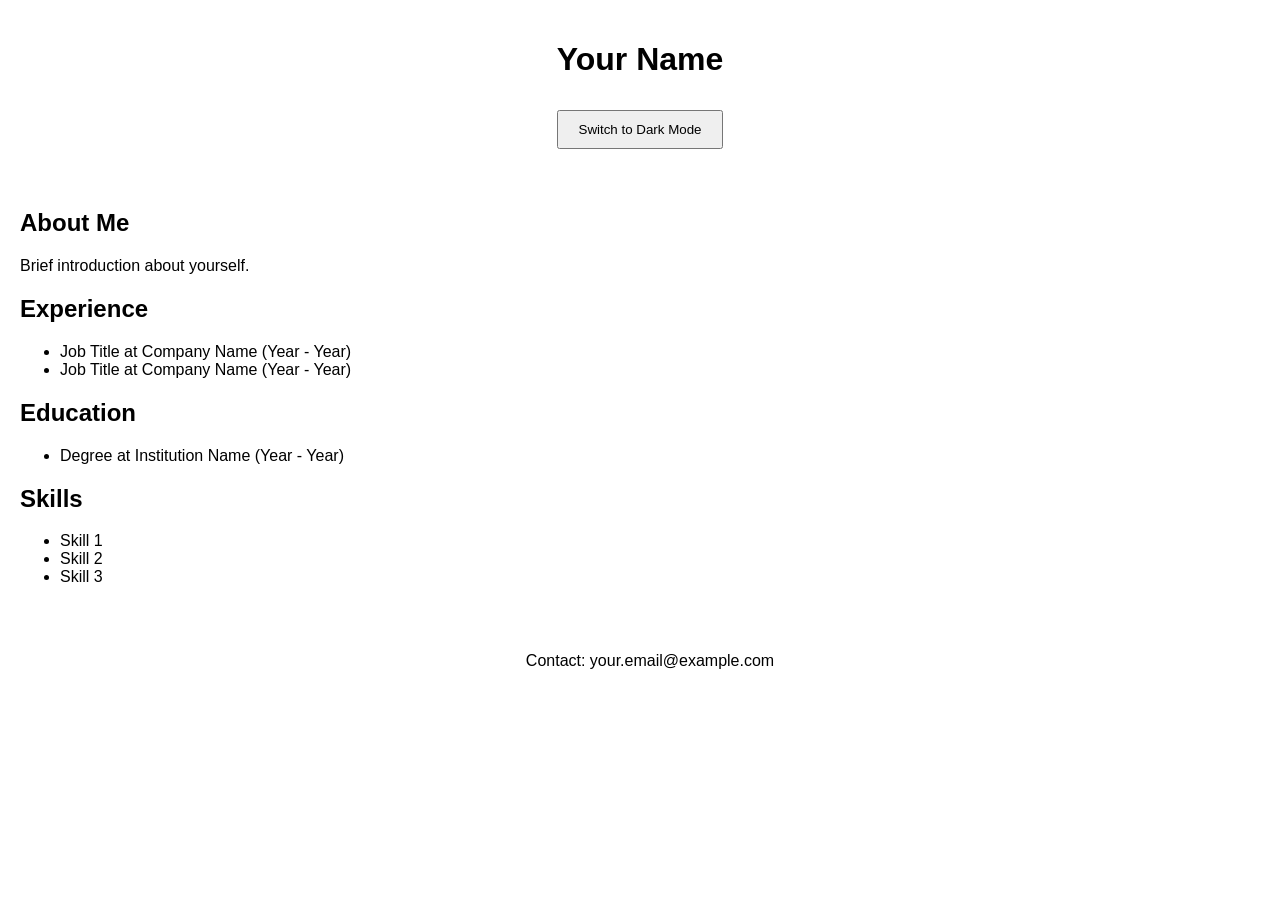
==== index.html @ 6fa31d09 "Add files via upload" ====
<!DOCTYPE html>
<html lang="en">
<head>
    <meta charset="UTF-8">
    <meta name="viewport" content="width=device-width, initial-scale=1.0">
    <title>Your Name - CV</title>
    <link rel="stylesheet" href="styles.css">
</head>
<body>
    <header>
        <h1>Your Name</h1>
        <button id="mode-toggle">Switch to Dark Mode</button>
    </header>
    <main>
        <section id="about">
            <h2>About Me</h2>
            <p>Brief introduction about yourself.</p>
        </section>
        <section id="experience">
            <h2>Experience</h2>
            <ul>
                <li>Job Title at Company Name (Year - Year)</li>
                <li>Job Title at Company Name (Year - Year)</li>
            </ul>
        </section>
        <section id="education">
            <h2>Education</h2>
            <ul>
                <li>Degree at Institution Name (Year - Year)</li>
            </ul>
        </section>
        <section id="skills">
            <h2>Skills</h2>
            <ul>
                <li>Skill 1</li>
                <li>Skill 2</li>
                <li>Skill 3</li>
            </ul>
        </section>
    </main>
    <footer>
        <p>Contact: your.email@example.com</p>
    </footer>
    <script src="script.js"></script>
</body>
</html>
---- styles.css ----
body {
    font-family: Arial, sans-serif;
    margin: 0;
    padding: 0;
    background-color: white;
    color: black;
    transition: background-color 0.3s, color 0.3s;
}

header {
    text-align: center;
    padding: 20px;
}

button {
    padding: 10px 20px;
    margin-top: 10px;
    cursor: pointer;
}

main {
    padding: 20px;
}

section {
    margin-bottom: 20px;
}

footer {
    text-align: center;
    padding: 10px;
    position: relative;
    bottom: 0;
    width: 100%;
}

/* Dark Mode Styles */
body.dark-mode {
    background-color: black;
    color: white;
}

body.dark-mode button {
    background-color: white;
    color: black;
}


@media (max-width: 600px) {
    header, main, footer {
        padding: 10px;
    }

    button {
        width: 100%;
    }
}
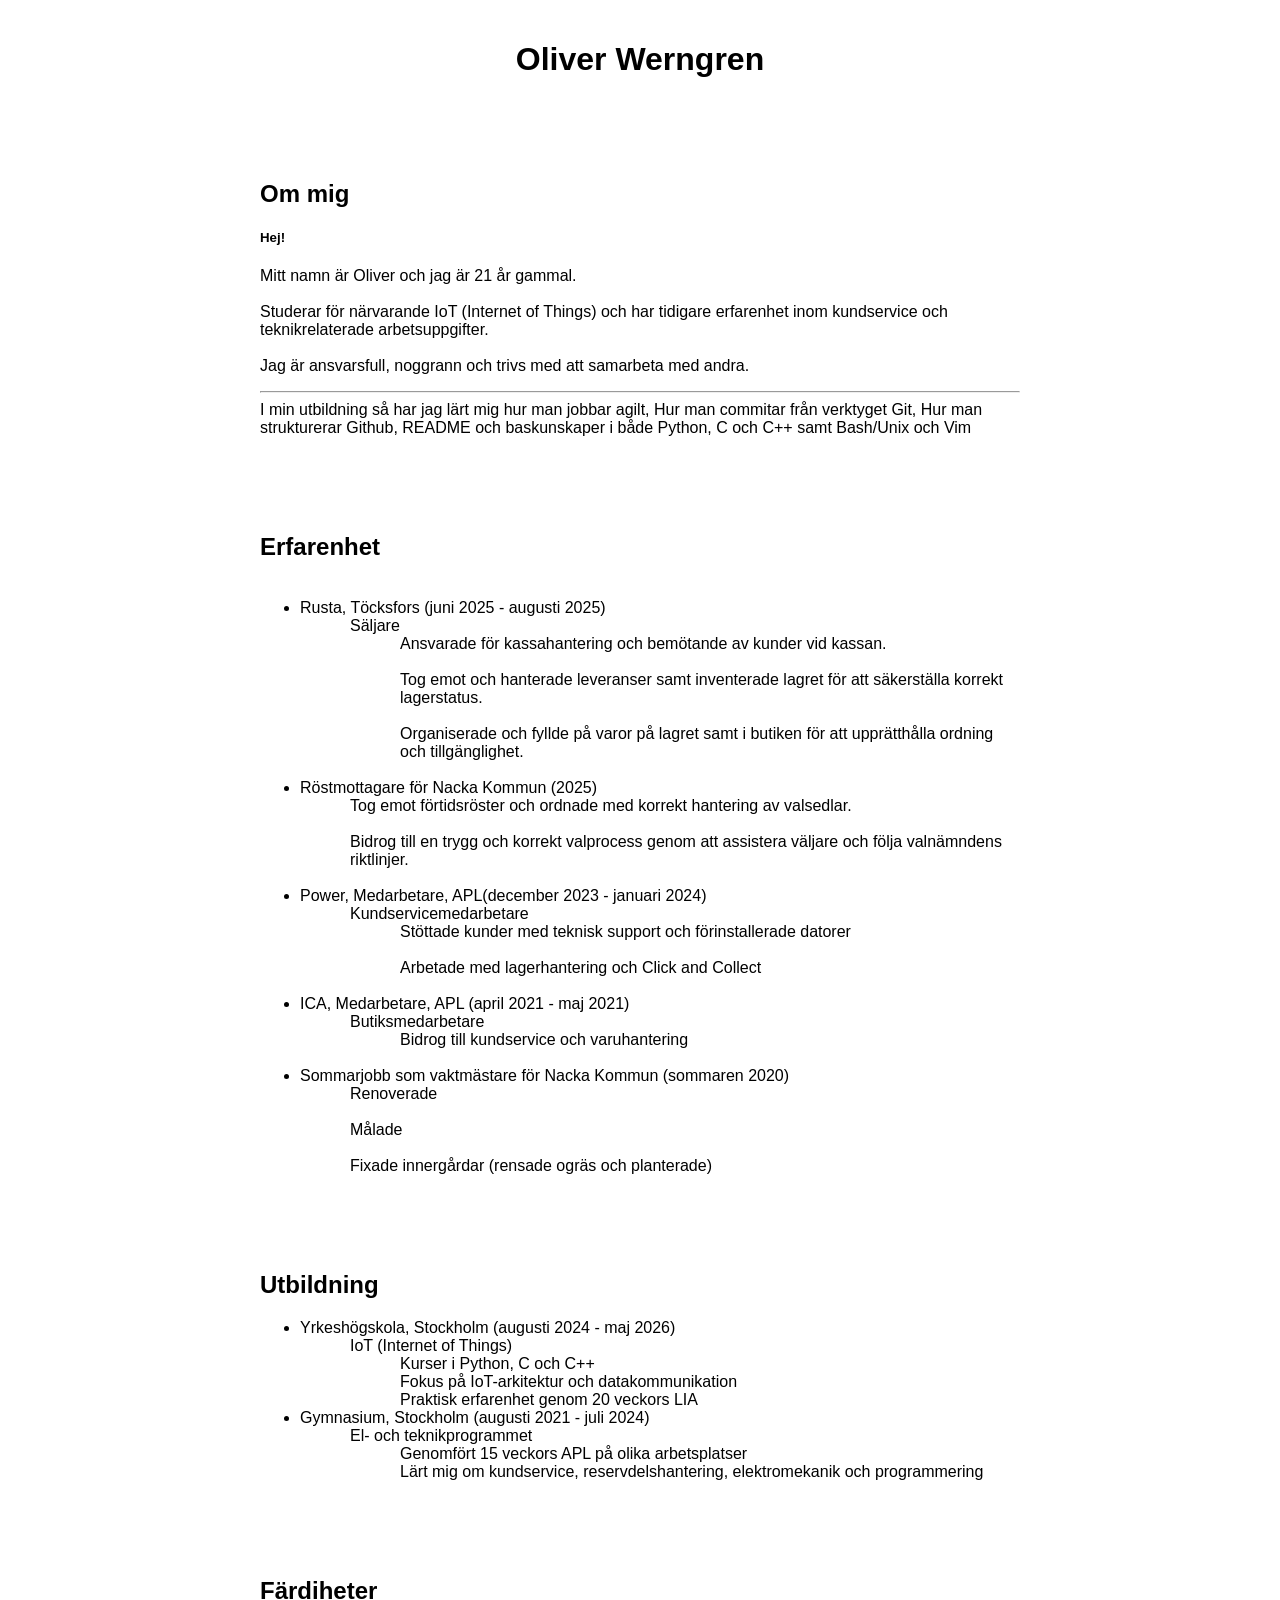
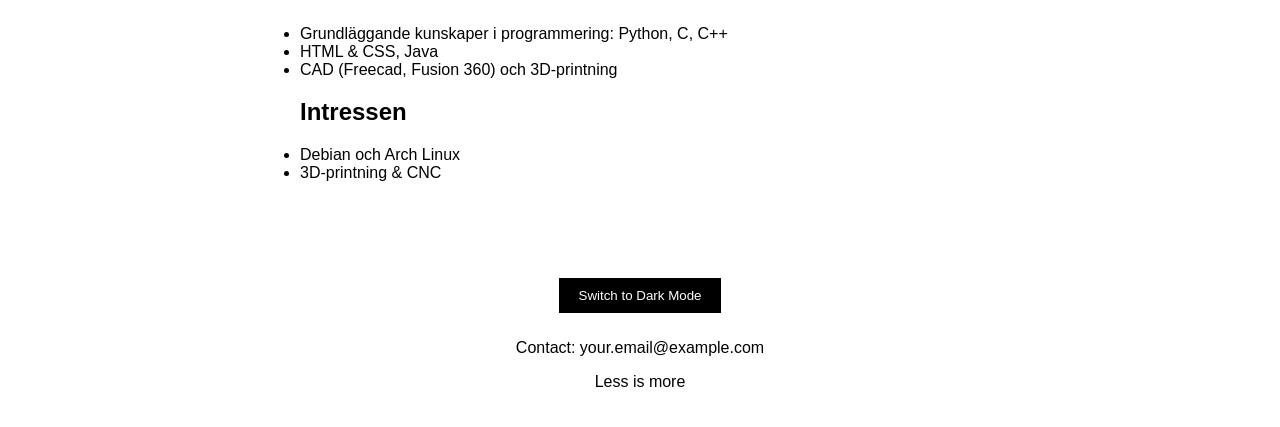
==== commit 07f3879a: "changed HTMl and CSS" ====
--- a/index.html
+++ b/index.html
@@ -3,43 +3,112 @@
 <head>
     <meta charset="UTF-8">
     <meta name="viewport" content="width=device-width, initial-scale=1.0">
-    <title>Your Name - CV</title>
+    <title>Oliver Werngren - CV</title>
     <link rel="stylesheet" href="styles.css">
 </head>
 <body>
     <header>
-        <h1>Your Name</h1>
-        <button id="mode-toggle">Switch to Dark Mode</button>
+        <h1>Oliver Werngren</h1>
     </header>
     <main>
         <section id="about">
-            <h2>About Me</h2>
-            <p>Brief introduction about yourself.</p>
+            <h2>Om mig</h2>
+            <h5>Hej!</h5>
+            <p>
+                Mitt namn är Oliver och jag är 21 år gammal. <br><br>
+                Studerar för närvarande IoT (Internet of Things) och har tidigare erfarenhet inom kundservice och teknikrelaterade arbetsuppgifter. <br><br> Jag är ansvarsfull, noggrann och trivs med att samarbeta med andra. <hr>
+                I min utbildning så har jag lärt mig hur man jobbar agilt, Hur man commitar från verktyget Git, Hur man strukturerar Github, README och baskunskaper i både Python, C och C++ samt Bash/Unix och Vim 
+            </p>
         </section>
         <section id="experience">
-            <h2>Experience</h2>
+            <h2>Erfarenhet</h2>
             <ul>
-                <li>Job Title at Company Name (Year - Year)</li>
-                <li>Job Title at Company Name (Year - Year)</li>
+                <br>
+                <li>Rusta, Töcksfors (juni 2025 - augusti 2025)
+                    <div class="inner-text-padding">Säljare
+                        <div class="inner-text-padding">Ansvarade för kassahantering och bemötande av kunder vid kassan.</div>
+                        <br>
+                        <div class="inner-text-padding">Tog emot och hanterade leveranser samt inventerade lagret för att säkerställa korrekt lagerstatus.</div>
+                        <br>
+                        <div class="inner-text-padding">Organiserade och fyllde på varor på lagret samt i butiken för att upprätthålla ordning och tillgänglighet.</div>
+                    </div>
+                </li>
+    
+                <br>
+
+                <li>Röstmottagare för Nacka Kommun (2025)
+                        <div class="inner-text-padding">Tog emot förtidsröster och ordnade med korrekt hantering av valsedlar.</div>
+                        <br>
+                        <div class="inner-text-padding">Bidrog till en trygg och korrekt valprocess genom att assistera väljare och följa valnämndens riktlinjer.</div>
+                </li>
+
+                <br>
+
+                <li>Power, Medarbetare, APL(december 2023 - januari 2024) 
+                    <div class="inner-text-padding">Kundservicemedarbetare
+                        <div class="inner-text-padding">Stöttade kunder med teknisk support och förinstallerade datorer</div>
+                        <br>
+                        <div class="inner-text-padding">Arbetade med lagerhantering och Click and Collect</div>
+                    </div>
+                </li>
+
+                <br>
+
+                <li>ICA, Medarbetare, APL (april 2021 - maj 2021) 
+                    <div class="inner-text-padding">Butiksmedarbetare
+                        <div class="inner-text-padding">Bidrog till kundservice och varuhantering</div>
+                    </div>
+                </li>
+
+                <br>
+
+                <li>Sommarjobb som vaktmästare för Nacka Kommun (sommaren 2020) 
+                        <div class="inner-text-padding">Renoverade</div>
+                        <br>
+                        <div class="inner-text-padding">Målade</div>
+                        <br>
+                        <div class="inner-text-padding">Fixade innergårdar (rensade ogräs och planterade)</div>
+                </li>
+
             </ul>
         </section>
         <section id="education">
-            <h2>Education</h2>
+            <h2>Utbildning</h2>
             <ul>
-                <li>Degree at Institution Name (Year - Year)</li>
+                <li>Yrkeshögskola, Stockholm (augusti 2024 - maj 2026)
+                    <div class="inner-text-padding">IoT (Internet of Things)
+                        <div class="inner-text-padding">Kurser i Python, C och C++</div>
+                        <div class="inner-text-padding">Fokus på IoT-arkitektur och datakommunikation</div>
+                        <div class="inner-text-padding">Praktisk erfarenhet genom 20 veckors LIA</div>
+                    </div>
+                </li>
+
+                <li>Gymnasium, Stockholm (augusti 2021 - juli 2024)
+                    <div class="inner-text-padding">El- och teknikprogrammet
+                        <div class="inner-text-padding">Genomfört 15 veckors APL på olika arbetsplatser</div>
+                        <div class="inner-text-padding">Lärt mig om kundservice, reservdelshantering, elektromekanik och programmering</div>
+                    </div>
+                </li>
             </ul>
         </section>
         <section id="skills">
-            <h2>Skills</h2>
+            <h2>Färdiheter</h2>
             <ul>
-                <li>Skill 1</li>
-                <li>Skill 2</li>
-                <li>Skill 3</li>
+                <li>Grundläggande kunskaper i programmering: Python, C, C++</li>
+                <li>HTML & CSS, Java</li>
+                <li>CAD (Freecad, Fusion 360) och 3D-printning</li>
+
+                <h2>Intressen</h2>
+                <li>Debian och Arch Linux</li>
+                <li>3D-printning & CNC</li>
             </ul>
         </section>
     </main>
     <footer>
+        <button id="mode-toggle">Switch to Dark Mode</button>
         <p>Contact: your.email@example.com</p>
+        <p>Less is more</p>
+
     </footer>
     <script src="script.js"></script>
 </body>
--- a/styles.css
+++ b/styles.css
@@ -4,7 +4,7 @@
     padding: 0;
     background-color: white;
     color: black;
-    transition: background-color 0.3s, color 0.3s;
+    transition: background-color 0.5s, color 0.5s; /* Smooth transition for background and text color */
 }
 
 header {
@@ -12,26 +12,25 @@
     padding: 20px;
 }
 
-button {
-    padding: 10px 20px;
-    margin-top: 10px;
-    cursor: pointer;
-}
-
 main {
-    padding: 20px;
+    padding: 20px; /* Reduced padding for mobile */
+    max-width: 800px; /* Limit width for better readability */
+    margin: auto; /* Center the main content */
 }
 
 section {
-    margin-bottom: 20px;
+    margin-bottom: 20px; /* Increased margin for better separation */
+    padding: 20px; /* Add padding inside sections */
+    border-radius: 8px; /* Rounded corners */
+    transition: background-color 0.5s; /* Smooth transition for background color */
 }
 
-footer {
-    text-align: center;
-    padding: 10px;
-    position: relative;
-    bottom: 0;
-    width: 100%;
+/* Boxy design for mobile */
+@media (max-width: 600px) {
+    section {
+        background-color: #f0f0f0; /* Light gray background for sections */
+        border: 1px solid black; /* Add a border around sections */
+    }
 }
 
 /* Dark Mode Styles */
@@ -40,18 +39,51 @@
     color: white;
 }
 
-body.dark-mode button {
-    background-color: white;
-    color: black;
+body.dark-mode section {
+    background-color: #333; /* Dark background for sections in dark mode */
+}
+
+/* Footer Styles */
+footer {
+    text-align: center;
+    padding: 20px;
+    position: relative;
+}
+
+footer button {
+    margin-bottom: 10px; /* Space between button and text */
+    transition: background-color 0.5s, color 0.5s; /* Smooth transition for button */
+}
+
+/* Button Styles */
+button {
+    padding: 10px 20px;
+    cursor: pointer;
+    border: none;
+    background-color: black; /* Button background */
+    color: white; /* Button text color */
+    transition: background-color 0.5s, color 0.5s; /* Smooth transition for button */
+}
+
+body.dark-mode footer button {
+    background-color: white; /* Button background in dark mode */
+    color: black; /* Button text color in dark mode */
+}
+
+.inner-text-padding {
+    padding-left: 50px;
 }
 
 
+
+
+/* Responsive Design */
 @media (max-width: 600px) {
     header, main, footer {
         padding: 10px;
     }
 
-    button {
-        width: 100%;
+    footer button {
+        width: 100%; /* Full width button on mobile */
     }
 }
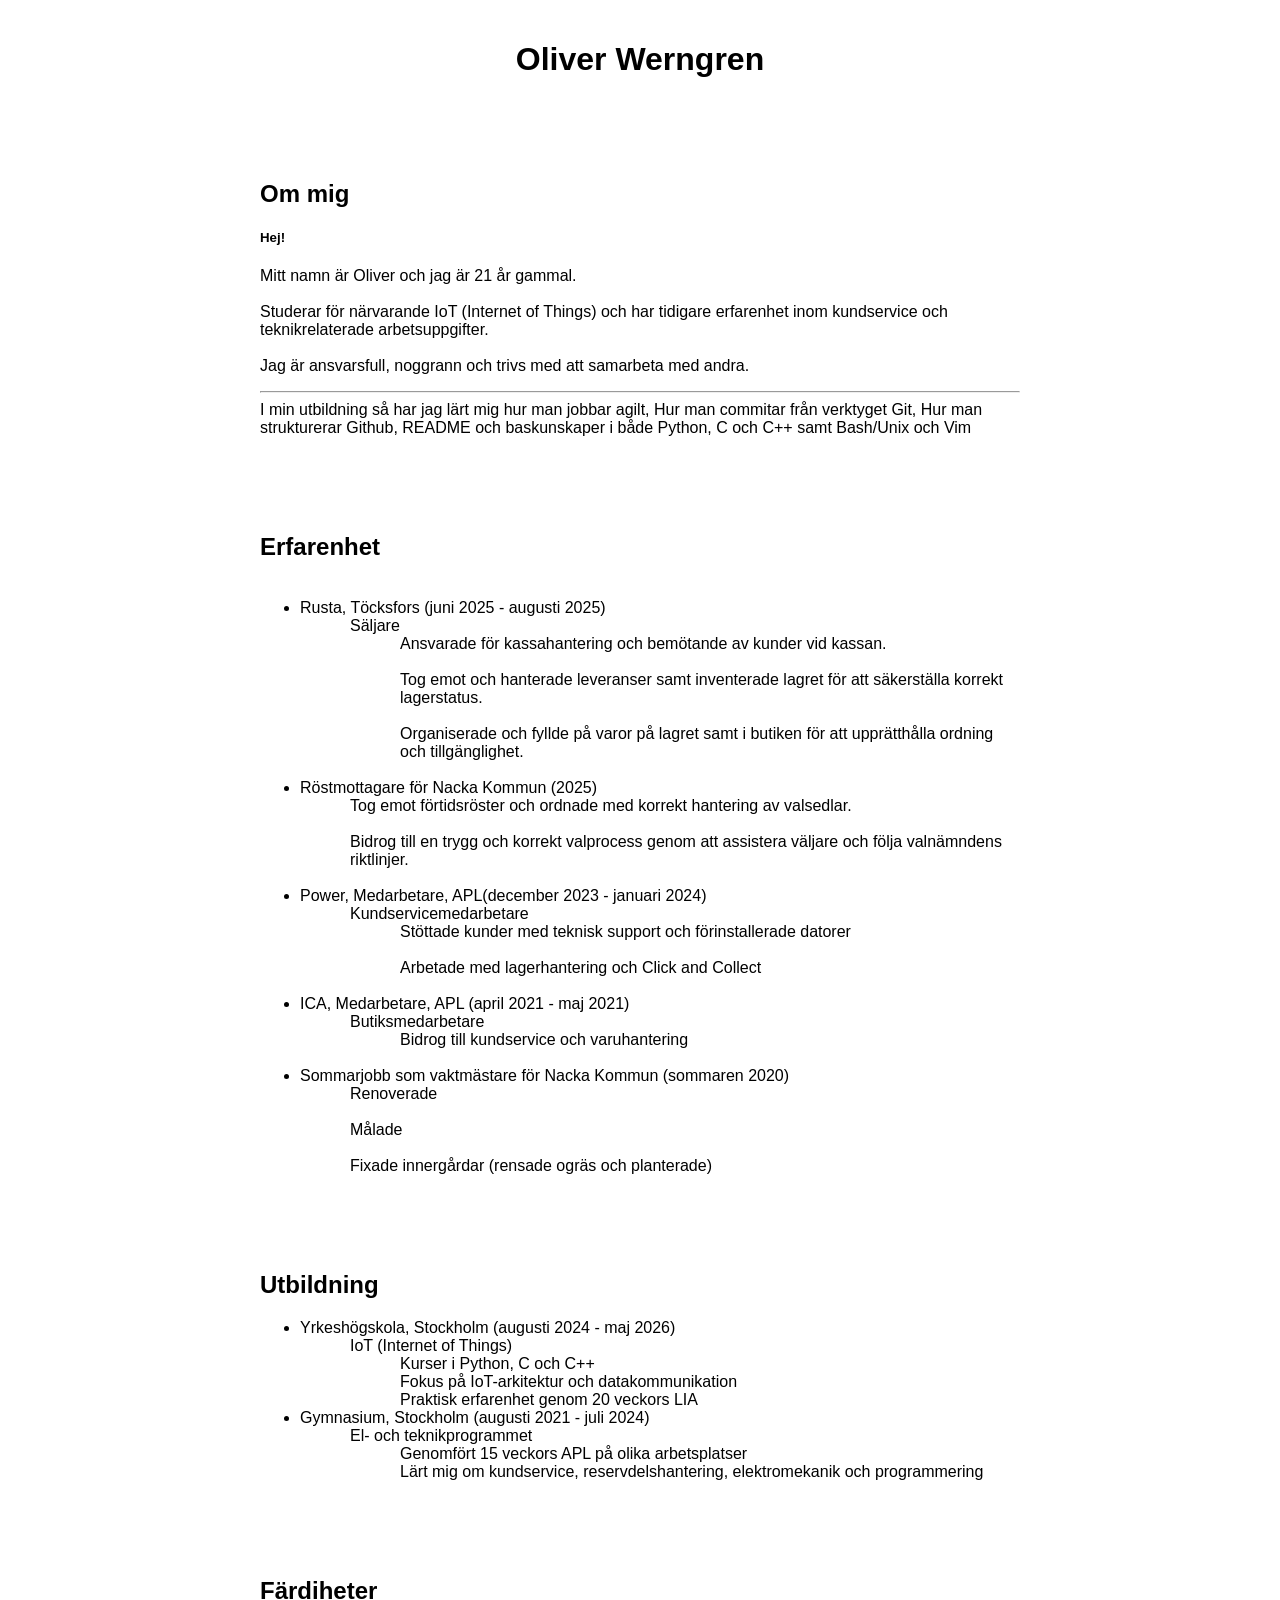
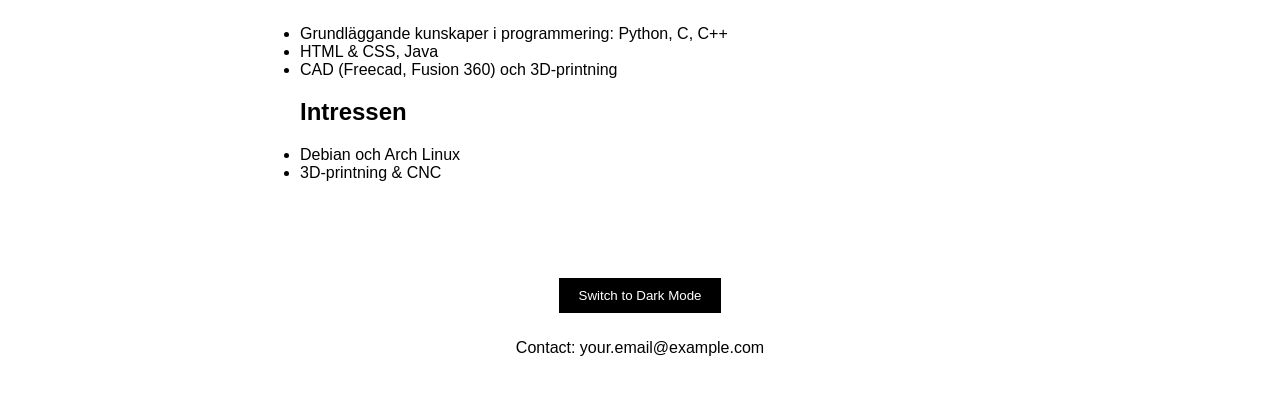
==== commit 80b18b23: "changed site" ====
--- a/index.html
+++ b/index.html
@@ -107,7 +107,6 @@
     <footer>
         <button id="mode-toggle">Switch to Dark Mode</button>
         <p>Contact: your.email@example.com</p>
-        <p>Less is more</p>
 
     </footer>
     <script src="script.js"></script>
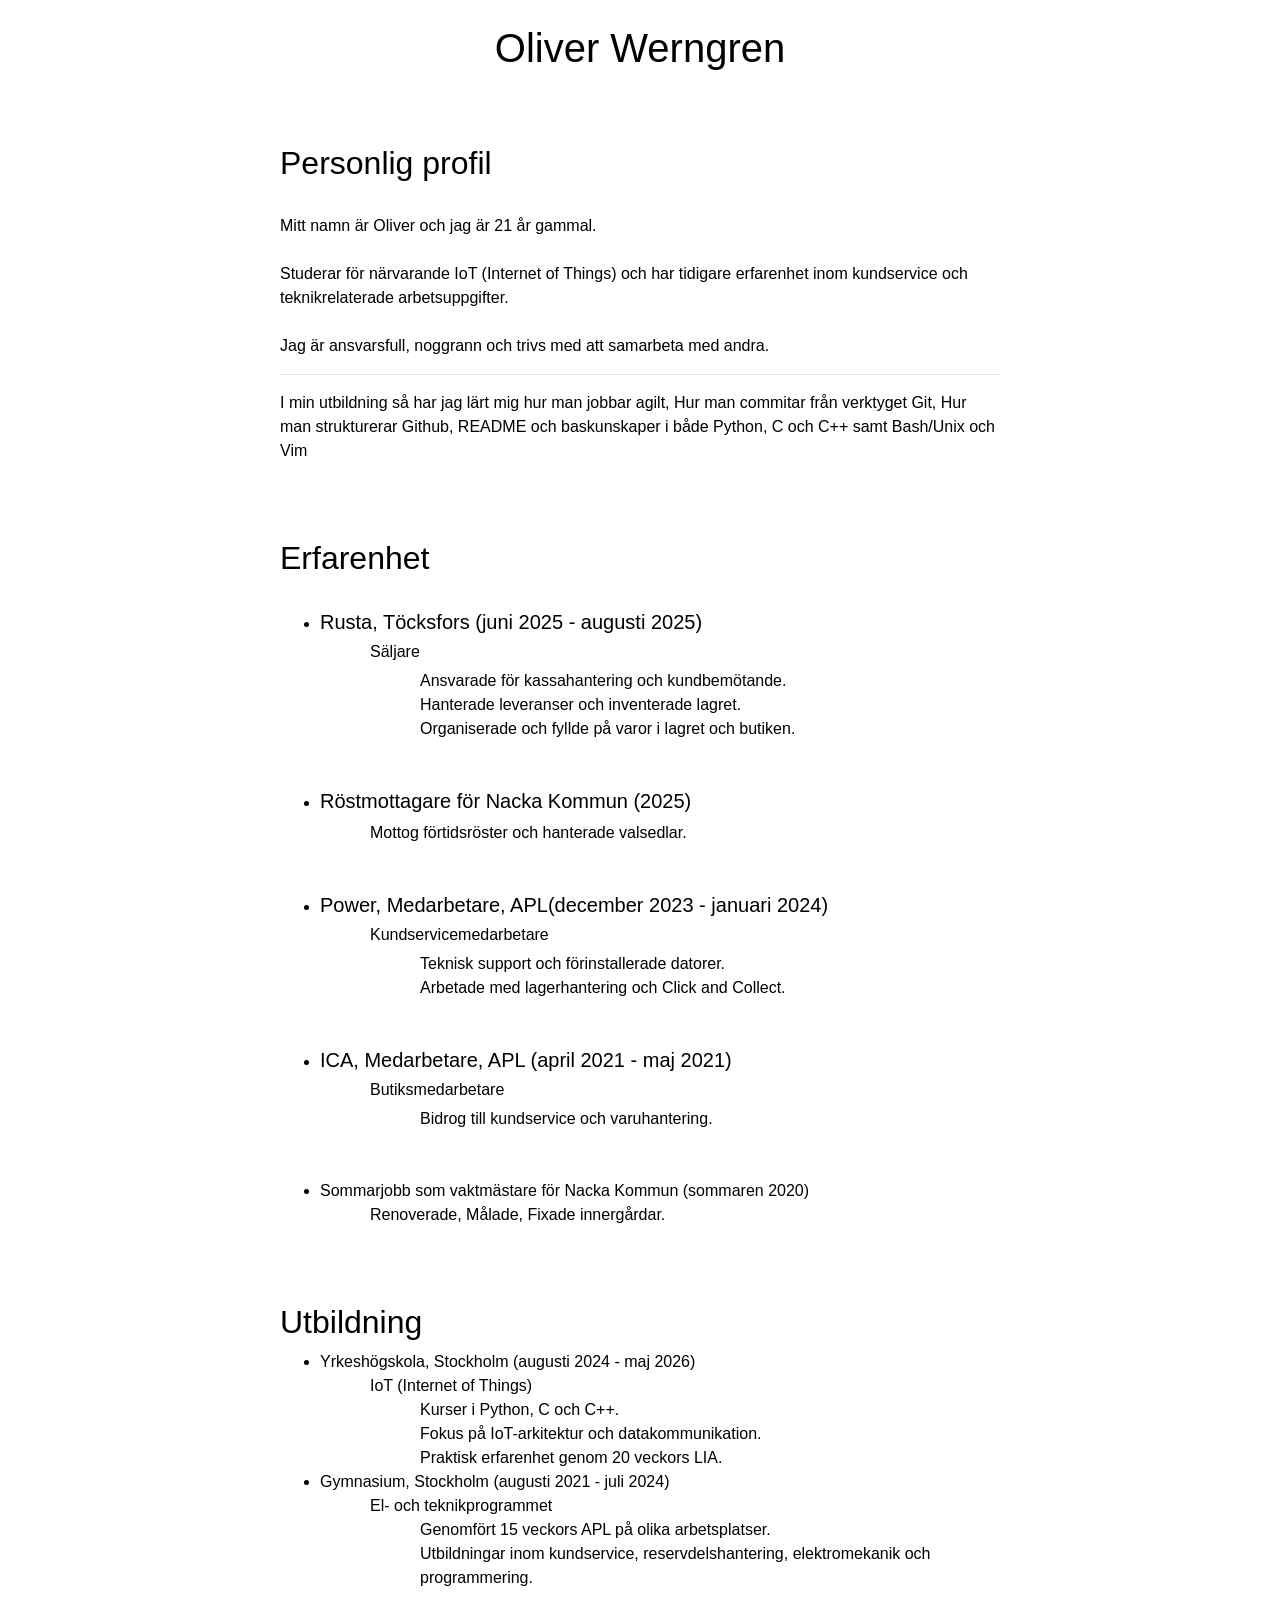
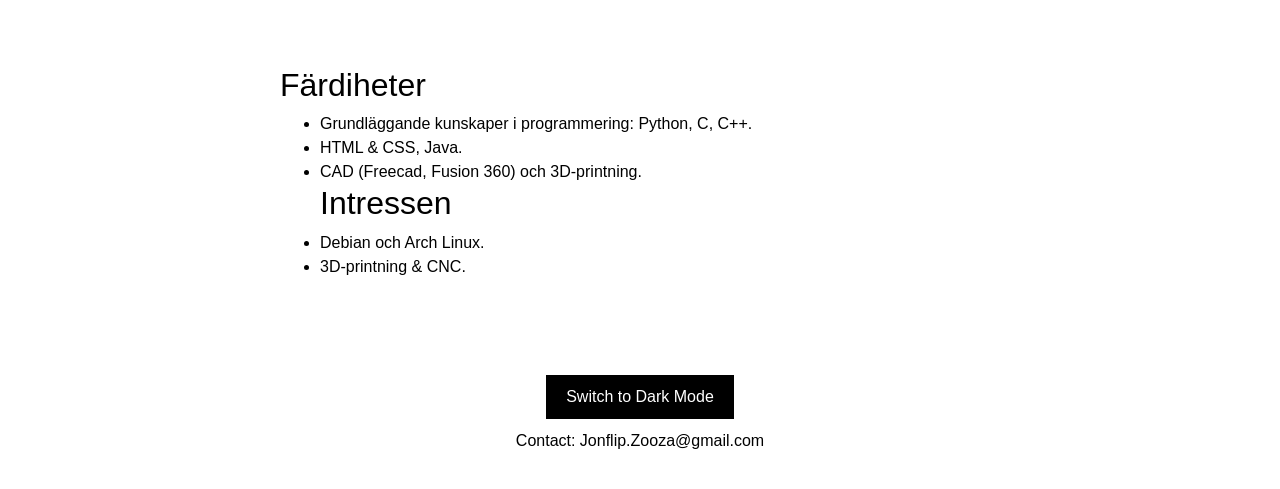
==== commit d114c4ea: "changed HTMl and CSS" ====
--- a/index.html
+++ b/index.html
@@ -4,16 +4,19 @@
     <meta charset="UTF-8">
     <meta name="viewport" content="width=device-width, initial-scale=1.0">
     <title>Oliver Werngren - CV</title>
+
+    <link rel="stylesheet" href="https://stackpath.bootstrapcdn.com/bootstrap/4.5.2/css/bootstrap.min.css">
+
     <link rel="stylesheet" href="styles.css">
 </head>
 <body>
-    <header>
+    <header class="text-center py-4">
         <h1>Oliver Werngren</h1>
     </header>
     <main>
         <section id="about">
-            <h2>Om mig</h2>
-            <h5>Hej!</h5>
+            <h2>Personlig profil</h2>
+            <br>
             <p>
                 Mitt namn är Oliver och jag är 21 år gammal. <br><br>
                 Studerar för närvarande IoT (Internet of Things) och har tidigare erfarenhet inom kundservice och teknikrelaterade arbetsuppgifter. <br><br> Jag är ansvarsfull, noggrann och trivs med att samarbeta med andra. <hr>
@@ -24,50 +27,45 @@
             <h2>Erfarenhet</h2>
             <ul>
                 <br>
-                <li>Rusta, Töcksfors (juni 2025 - augusti 2025)
-                    <div class="inner-text-padding">Säljare
-                        <div class="inner-text-padding">Ansvarade för kassahantering och bemötande av kunder vid kassan.</div>
-                        <br>
-                        <div class="inner-text-padding">Tog emot och hanterade leveranser samt inventerade lagret för att säkerställa korrekt lagerstatus.</div>
-                        <br>
-                        <div class="inner-text-padding">Organiserade och fyllde på varor på lagret samt i butiken för att upprätthålla ordning och tillgänglighet.</div>
+                <li><h5>Rusta, Töcksfors (juni 2025 - augusti 2025)</h5>
+                    <div class="inner-text-padding"><h6>Säljare</h6>
+                        <div class="inner-text-padding">Ansvarade för kassahantering och kundbemötande.</div>
+                        <div class="inner-text-padding">Hanterade leveranser och inventerade lagret.</div>
+                        <div class="inner-text-padding">Organiserade och fyllde på varor i lagret och butiken.</div>
                     </div>
                 </li>
     
                 <br>
+                <br>
 
-                <li>Röstmottagare för Nacka Kommun (2025)
-                        <div class="inner-text-padding">Tog emot förtidsröster och ordnade med korrekt hantering av valsedlar.</div>
-                        <br>
-                        <div class="inner-text-padding">Bidrog till en trygg och korrekt valprocess genom att assistera väljare och följa valnämndens riktlinjer.</div>
+                <li><h5>Röstmottagare för Nacka Kommun (2025)</h5>
+                        <div class="inner-text-padding">Mottog förtidsröster och hanterade valsedlar.</div>
                 </li>
 
                 <br>
+                <br>
 
-                <li>Power, Medarbetare, APL(december 2023 - januari 2024) 
-                    <div class="inner-text-padding">Kundservicemedarbetare
-                        <div class="inner-text-padding">Stöttade kunder med teknisk support och förinstallerade datorer</div>
-                        <br>
-                        <div class="inner-text-padding">Arbetade med lagerhantering och Click and Collect</div>
+                <li><h5>Power, Medarbetare, APL(december 2023 - januari 2024)</h5> 
+                    <div class="inner-text-padding"><h6>Kundservicemedarbetare</h6>
+                        <div class="inner-text-padding">Teknisk support och förinstallerade datorer.</div>
+                        <div class="inner-text-padding">Arbetade med lagerhantering och Click and Collect.</div>
                     </div>
                 </li>
 
                 <br>
+                <br>
 
-                <li>ICA, Medarbetare, APL (april 2021 - maj 2021) 
-                    <div class="inner-text-padding">Butiksmedarbetare
-                        <div class="inner-text-padding">Bidrog till kundservice och varuhantering</div>
+                <li><h5>ICA, Medarbetare, APL (april 2021 - maj 2021)</h5> 
+                    <div class="inner-text-padding"><h6>Butiksmedarbetare</h6>
+                        <div class="inner-text-padding">Bidrog till kundservice och varuhantering.</div>
                     </div>
                 </li>
 
                 <br>
+                <br>
 
                 <li>Sommarjobb som vaktmästare för Nacka Kommun (sommaren 2020) 
-                        <div class="inner-text-padding">Renoverade</div>
-                        <br>
-                        <div class="inner-text-padding">Målade</div>
-                        <br>
-                        <div class="inner-text-padding">Fixade innergårdar (rensade ogräs och planterade)</div>
+                        <div class="inner-text-padding">Renoverade, Målade, Fixade innergårdar.</div>
                 </li>
 
             </ul>
@@ -77,16 +75,16 @@
             <ul>
                 <li>Yrkeshögskola, Stockholm (augusti 2024 - maj 2026)
                     <div class="inner-text-padding">IoT (Internet of Things)
-                        <div class="inner-text-padding">Kurser i Python, C och C++</div>
-                        <div class="inner-text-padding">Fokus på IoT-arkitektur och datakommunikation</div>
-                        <div class="inner-text-padding">Praktisk erfarenhet genom 20 veckors LIA</div>
+                        <div class="inner-text-padding">Kurser i Python, C och C++.</div>
+                        <div class="inner-text-padding">Fokus på IoT-arkitektur och datakommunikation.</div>
+                        <div class="inner-text-padding">Praktisk erfarenhet genom 20 veckors LIA.</div>
                     </div>
                 </li>
 
                 <li>Gymnasium, Stockholm (augusti 2021 - juli 2024)
                     <div class="inner-text-padding">El- och teknikprogrammet
-                        <div class="inner-text-padding">Genomfört 15 veckors APL på olika arbetsplatser</div>
-                        <div class="inner-text-padding">Lärt mig om kundservice, reservdelshantering, elektromekanik och programmering</div>
+                        <div class="inner-text-padding">Genomfört 15 veckors APL på olika arbetsplatser.</div>
+                        <div class="inner-text-padding">Utbildningar inom kundservice, reservdelshantering, elektromekanik och programmering.</div>
                     </div>
                 </li>
             </ul>
@@ -94,19 +92,19 @@
         <section id="skills">
             <h2>Färdiheter</h2>
             <ul>
-                <li>Grundläggande kunskaper i programmering: Python, C, C++</li>
-                <li>HTML & CSS, Java</li>
-                <li>CAD (Freecad, Fusion 360) och 3D-printning</li>
+                <li>Grundläggande kunskaper i programmering: Python, C, C++.</li>
+                <li>HTML & CSS, Java.</li>
+                <li>CAD (Freecad, Fusion 360) och 3D-printning.</li>
 
                 <h2>Intressen</h2>
-                <li>Debian och Arch Linux</li>
-                <li>3D-printning & CNC</li>
+                <li>Debian och Arch Linux.</li>
+                <li>3D-printning & CNC.</li>
             </ul>
         </section>
     </main>
     <footer>
         <button id="mode-toggle">Switch to Dark Mode</button>
-        <p>Contact: your.email@example.com</p>
+        <p>Contact: Jonflip.Zooza@gmail.com</p>
 
     </footer>
     <script src="script.js"></script>
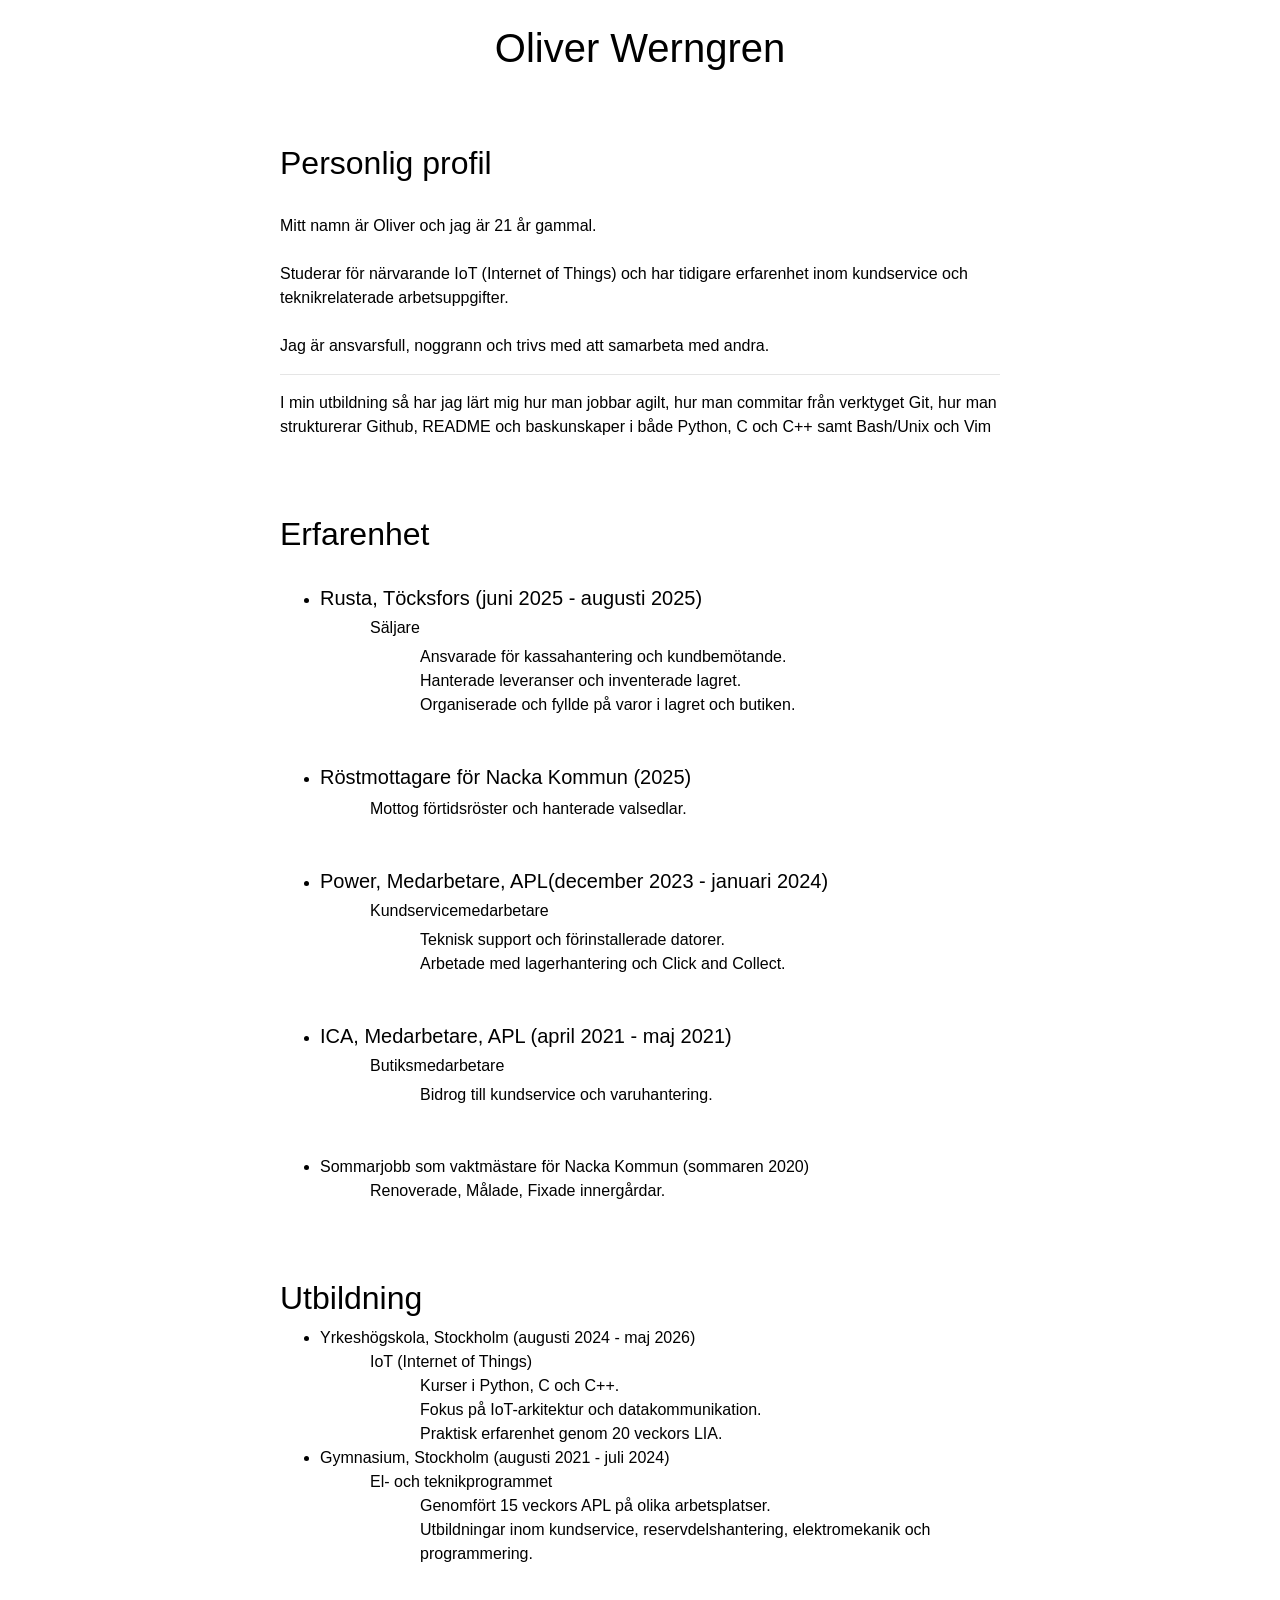
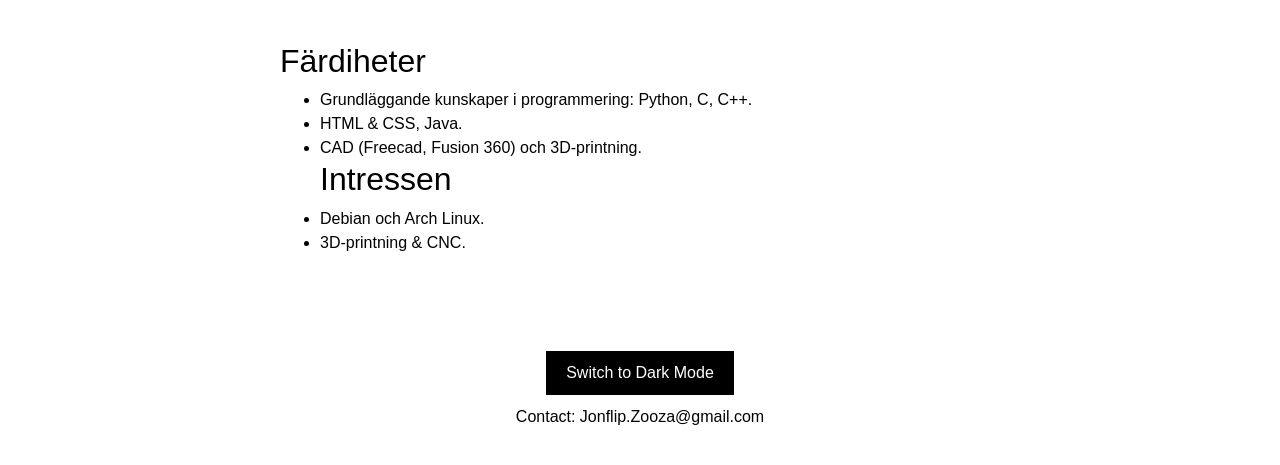
==== commit 605326c1: "changed HTMl and CSS" ====
--- a/index.html
+++ b/index.html
@@ -20,7 +20,7 @@
             <p>
                 Mitt namn är Oliver och jag är 21 år gammal. <br><br>
                 Studerar för närvarande IoT (Internet of Things) och har tidigare erfarenhet inom kundservice och teknikrelaterade arbetsuppgifter. <br><br> Jag är ansvarsfull, noggrann och trivs med att samarbeta med andra. <hr>
-                I min utbildning så har jag lärt mig hur man jobbar agilt, Hur man commitar från verktyget Git, Hur man strukturerar Github, README och baskunskaper i både Python, C och C++ samt Bash/Unix och Vim 
+                I min utbildning så har jag lärt mig hur man jobbar agilt, hur man commitar från verktyget Git, hur man strukturerar Github, README och baskunskaper i både Python, C och C++ samt Bash/Unix och Vim 
             </p>
         </section>
         <section id="experience">
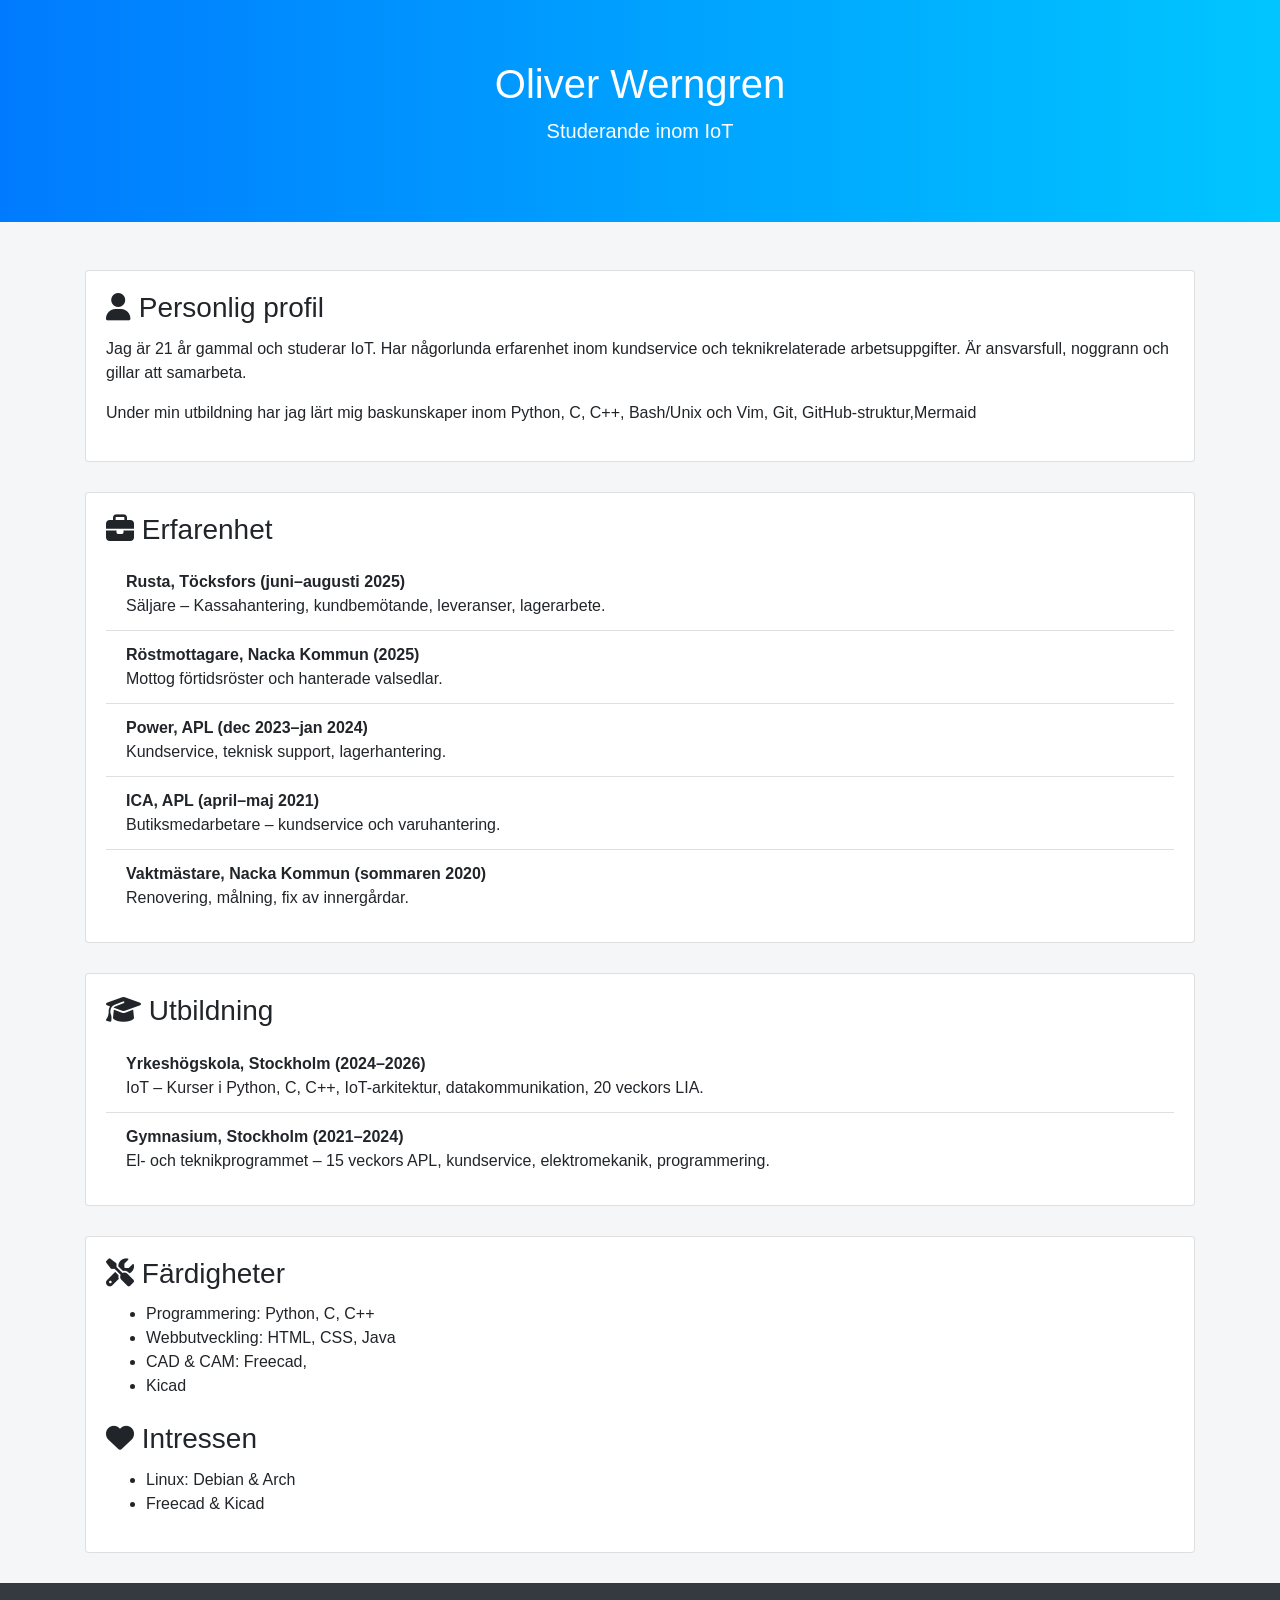
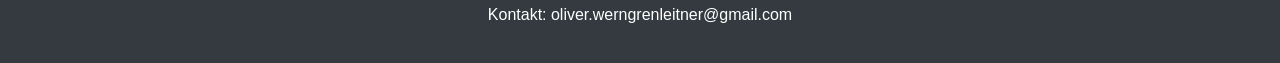
==== commit ab84ed5d: "Update and rename mysite.html to index.html" ====
--- a/index.html
+++ b/index.html
@@ -1,112 +1,127 @@
-<!DOCTYPE html>
-<html lang="en">
-<head>
-    <meta charset="UTF-8">
-    <meta name="viewport" content="width=device-width, initial-scale=1.0">
-    <title>Oliver Werngren - CV</title>
-
-    <link rel="stylesheet" href="https://stackpath.bootstrapcdn.com/bootstrap/4.5.2/css/bootstrap.min.css">
-
-    <link rel="stylesheet" href="styles.css">
-</head>
-<body>
-    <header class="text-center py-4">
-        <h1>Oliver Werngren</h1>
-    </header>
-    <main>
-        <section id="about">
-            <h2>Personlig profil</h2>
-            <br>
-            <p>
-                Mitt namn är Oliver och jag är 21 år gammal. <br><br>
-                Studerar för närvarande IoT (Internet of Things) och har tidigare erfarenhet inom kundservice och teknikrelaterade arbetsuppgifter. <br><br> Jag är ansvarsfull, noggrann och trivs med att samarbeta med andra. <hr>
-                I min utbildning så har jag lärt mig hur man jobbar agilt, hur man commitar från verktyget Git, hur man strukturerar Github, README och baskunskaper i både Python, C och C++ samt Bash/Unix och Vim 
-            </p>
-        </section>
-        <section id="experience">
-            <h2>Erfarenhet</h2>
-            <ul>
-                <br>
-                <li><h5>Rusta, Töcksfors (juni 2025 - augusti 2025)</h5>
-                    <div class="inner-text-padding"><h6>Säljare</h6>
-                        <div class="inner-text-padding">Ansvarade för kassahantering och kundbemötande.</div>
-                        <div class="inner-text-padding">Hanterade leveranser och inventerade lagret.</div>
-                        <div class="inner-text-padding">Organiserade och fyllde på varor i lagret och butiken.</div>
-                    </div>
-                </li>
-    
-                <br>
-                <br>
-
-                <li><h5>Röstmottagare för Nacka Kommun (2025)</h5>
-                        <div class="inner-text-padding">Mottog förtidsröster och hanterade valsedlar.</div>
-                </li>
-
-                <br>
-                <br>
-
-                <li><h5>Power, Medarbetare, APL(december 2023 - januari 2024)</h5> 
-                    <div class="inner-text-padding"><h6>Kundservicemedarbetare</h6>
-                        <div class="inner-text-padding">Teknisk support och förinstallerade datorer.</div>
-                        <div class="inner-text-padding">Arbetade med lagerhantering och Click and Collect.</div>
-                    </div>
-                </li>
-
-                <br>
-                <br>
-
-                <li><h5>ICA, Medarbetare, APL (april 2021 - maj 2021)</h5> 
-                    <div class="inner-text-padding"><h6>Butiksmedarbetare</h6>
-                        <div class="inner-text-padding">Bidrog till kundservice och varuhantering.</div>
-                    </div>
-                </li>
-
-                <br>
-                <br>
-
-                <li>Sommarjobb som vaktmästare för Nacka Kommun (sommaren 2020) 
-                        <div class="inner-text-padding">Renoverade, Målade, Fixade innergårdar.</div>
-                </li>
-
-            </ul>
-        </section>
-        <section id="education">
-            <h2>Utbildning</h2>
-            <ul>
-                <li>Yrkeshögskola, Stockholm (augusti 2024 - maj 2026)
-                    <div class="inner-text-padding">IoT (Internet of Things)
-                        <div class="inner-text-padding">Kurser i Python, C och C++.</div>
-                        <div class="inner-text-padding">Fokus på IoT-arkitektur och datakommunikation.</div>
-                        <div class="inner-text-padding">Praktisk erfarenhet genom 20 veckors LIA.</div>
-                    </div>
-                </li>
-
-                <li>Gymnasium, Stockholm (augusti 2021 - juli 2024)
-                    <div class="inner-text-padding">El- och teknikprogrammet
-                        <div class="inner-text-padding">Genomfört 15 veckors APL på olika arbetsplatser.</div>
-                        <div class="inner-text-padding">Utbildningar inom kundservice, reservdelshantering, elektromekanik och programmering.</div>
-                    </div>
-                </li>
-            </ul>
-        </section>
-        <section id="skills">
-            <h2>Färdiheter</h2>
-            <ul>
-                <li>Grundläggande kunskaper i programmering: Python, C, C++.</li>
-                <li>HTML & CSS, Java.</li>
-                <li>CAD (Freecad, Fusion 360) och 3D-printning.</li>
-
-                <h2>Intressen</h2>
-                <li>Debian och Arch Linux.</li>
-                <li>3D-printning & CNC.</li>
-            </ul>
-        </section>
-    </main>
-    <footer>
-        <button id="mode-toggle">Switch to Dark Mode</button>
-        <p>Contact: Jonflip.Zooza@gmail.com</p>
-
-    </footer>
-    <script src="script.js"></script>
-</body>
-</html>
+<!DOCTYPE html>
+<html lang="sv">
+<head>
+  <meta charset="UTF-8" />
+  <meta name="viewport" content="width=device-width, initial-scale=1.0" />
+  <title>Jan - CV</title>
+  <link rel="stylesheet" href="https://stackpath.bootstrapcdn.com/bootstrap/4.5.2/css/bootstrap.min.css" />
+  <link rel="stylesheet" href="https://cdnjs.cloudflare.com/ajax/libs/font-awesome/6.4.0/css/all.min.css" />
+  <style>
+    body {
+      font-family: 'Segoe UI', sans-serif;
+      background-color: #f4f6f8;
+    }
+    .hero {
+      background: linear-gradient(to right, #007bff, #00c6ff);
+      color: white;
+      padding: 60px 20px;
+      text-align: center;
+    }
+    .card {
+      margin-bottom: 30px;
+    }
+    footer {
+      background-color: #343a40;
+      color: white;
+      padding: 20px;
+      text-align: center;
+    }
+  </style>
+</head>
+<body>
+
+  <!-- Hero Section -->
+  <section class="hero">
+    <h1>Oliver Werngren</h1>
+    <p class="lead">Studerande inom IoT</p>
+  </section>
+
+  <div class="container mt-5">
+
+    <!-- Personlig profil -->
+    <div class="card">
+      <div class="card-body">
+        <h3 class="card-title"><i class="fas fa-user"></i> Personlig profil</h3>
+        <p>
+          Jag är 21 år gammal och studerar IoT. Har någorlunda erfarenhet inom kundservice och teknikrelaterade arbetsuppgifter. Är ansvarsfull, noggrann och gillar att samarbeta.
+        </p>
+        <p>
+          Under min utbildning har jag lärt mig baskunskaper inom Python, C, C++, Bash/Unix och Vim, Git, GitHub-struktur,Mermaid
+        </p>
+      </div>
+    </div>
+
+    <!-- Erfarenhet -->
+    <div class="card">
+      <div class="card-body">
+        <h3 class="card-title"><i class="fas fa-briefcase"></i> Erfarenhet</h3>
+        <ul class="list-group list-group-flush">
+          <li class="list-group-item">
+            <strong>Rusta, Töcksfors (juni–augusti 2025)</strong><br />
+            Säljare – Kassahantering, kundbemötande, leveranser, lagerarbete.
+          </li>
+          <li class="list-group-item">
+            <strong>Röstmottagare, Nacka Kommun (2025)</strong><br />
+            Mottog förtidsröster och hanterade valsedlar.
+          </li>
+          <li class="list-group-item">
+            <strong>Power, APL (dec 2023–jan 2024)</strong><br />
+            Kundservice, teknisk support, lagerhantering.
+          </li>
+          <li class="list-group-item">
+            <strong>ICA, APL (april–maj 2021)</strong><br />
+            Butiksmedarbetare – kundservice och varuhantering.
+          </li>
+          <li class="list-group-item">
+            <strong>Vaktmästare, Nacka Kommun (sommaren 2020)</strong><br />
+            Renovering, målning, fix av innergårdar.
+          </li>
+        </ul>
+      </div>
+    </div>
+
+    <!-- Utbildning -->
+    <div class="card">
+      <div class="card-body">
+        <h3 class="card-title"><i class="fas fa-graduation-cap"></i> Utbildning</h3>
+        <ul class="list-group list-group-flush">
+          <li class="list-group-item">
+            <strong>Yrkeshögskola, Stockholm (2024–2026)</strong><br />
+            IoT – Kurser i Python, C, C++, IoT-arkitektur, datakommunikation, 20 veckors LIA.
+          </li>
+          <li class="list-group-item">
+            <strong>Gymnasium, Stockholm (2021–2024)</strong><br />
+            El- och teknikprogrammet – 15 veckors APL, kundservice, elektromekanik, programmering.
+          </li>
+        </ul>
+      </div>
+    </div>
+
+    <!-- Färdigheter & Intressen -->
+    <div class="card">
+      <div class="card-body">
+        <h3 class="card-title"><i class="fas fa-tools"></i> Färdigheter</h3>
+        <ul>
+          <li>Programmering: Python, C, C++</li>
+          <li>Webbutveckling: HTML, CSS, Java</li>
+          <li>CAD & CAM: Freecad,</li>
+          <li>Kicad</li>
+        </ul>
+        <h3 class="card-title mt-4"><i class="fas fa-heart"></i> Intressen</h3>
+        <ul>
+          <li>Linux: Debian & Arch</li>
+          <li>Freecad & Kicad</li>
+        </ul>
+      </div>
+    </div>
+
+  </div>
+
+  <!-- Footer -->
+  <footer>
+    <p>Kontakt: oliver.werngrenleitner@gmail.com</p>
+  </footer>
+
+  <script src="script.js"></script>
+</body>
+</html>
